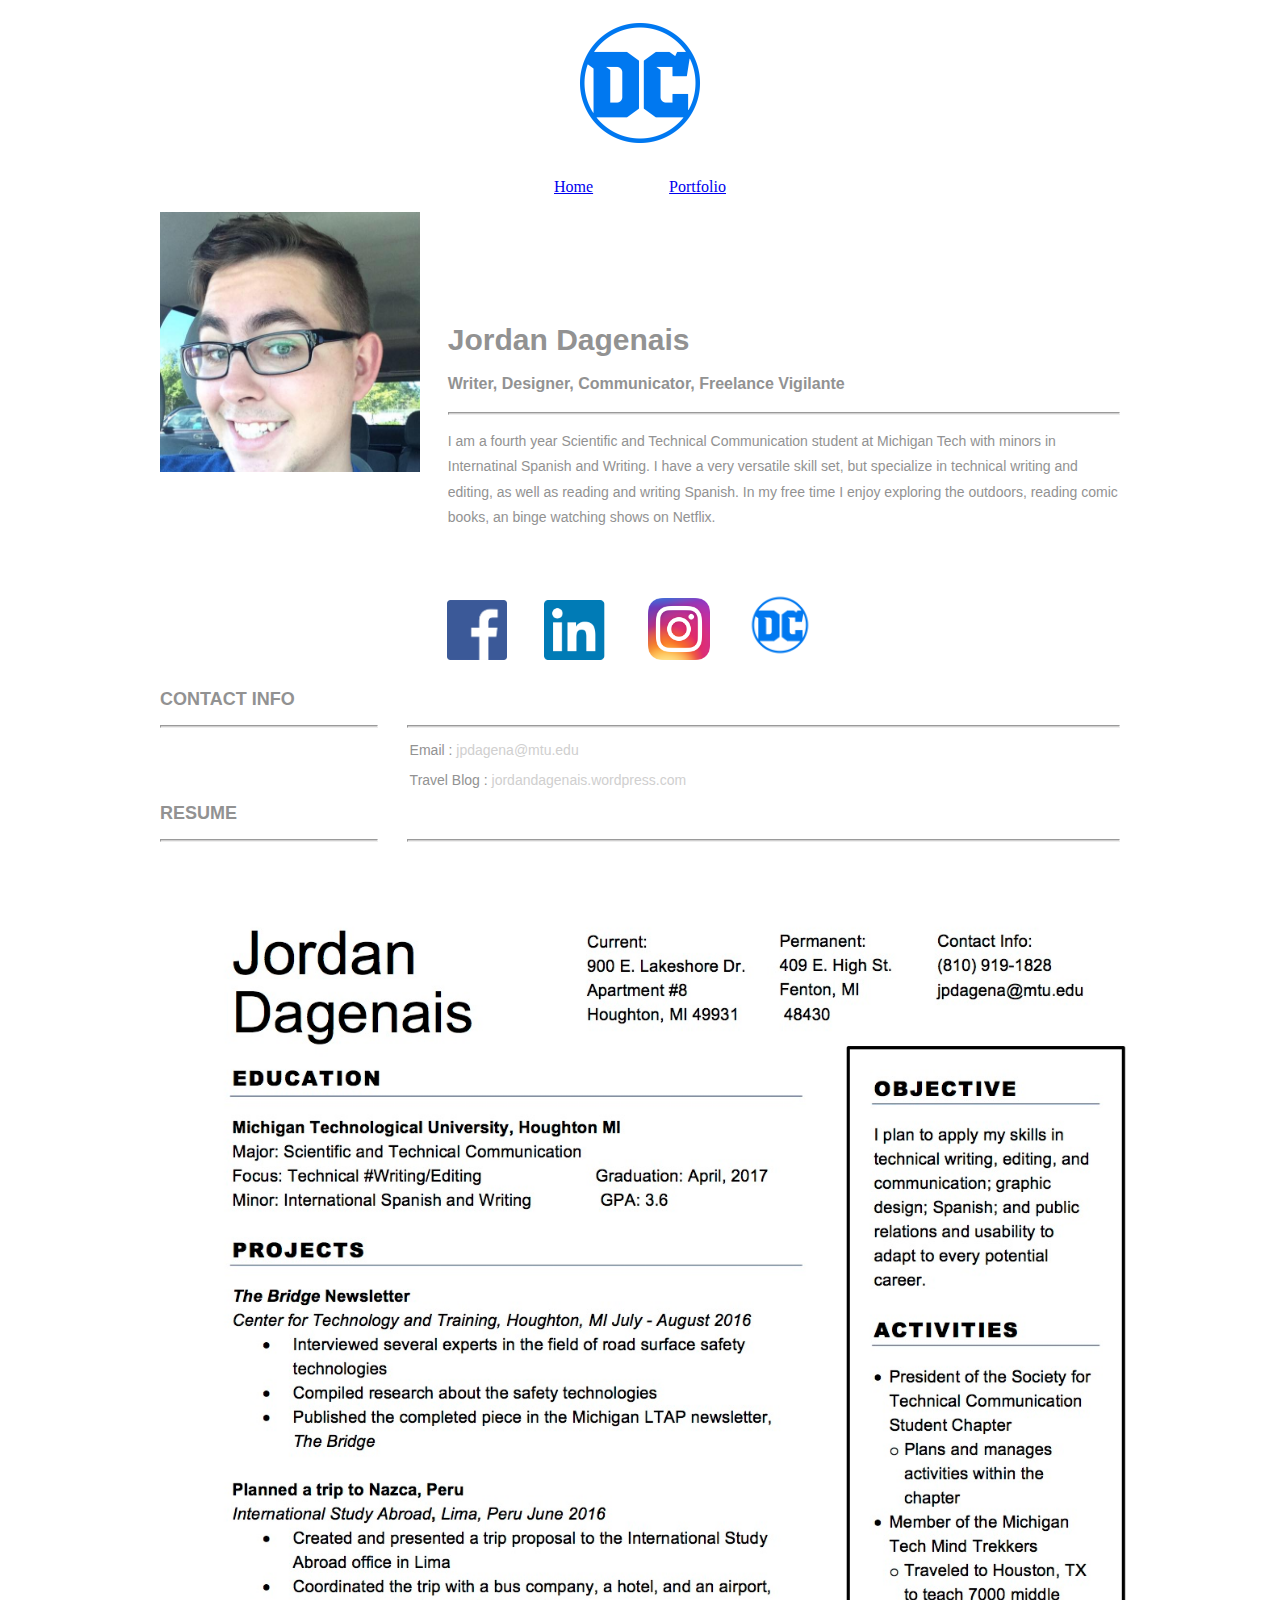
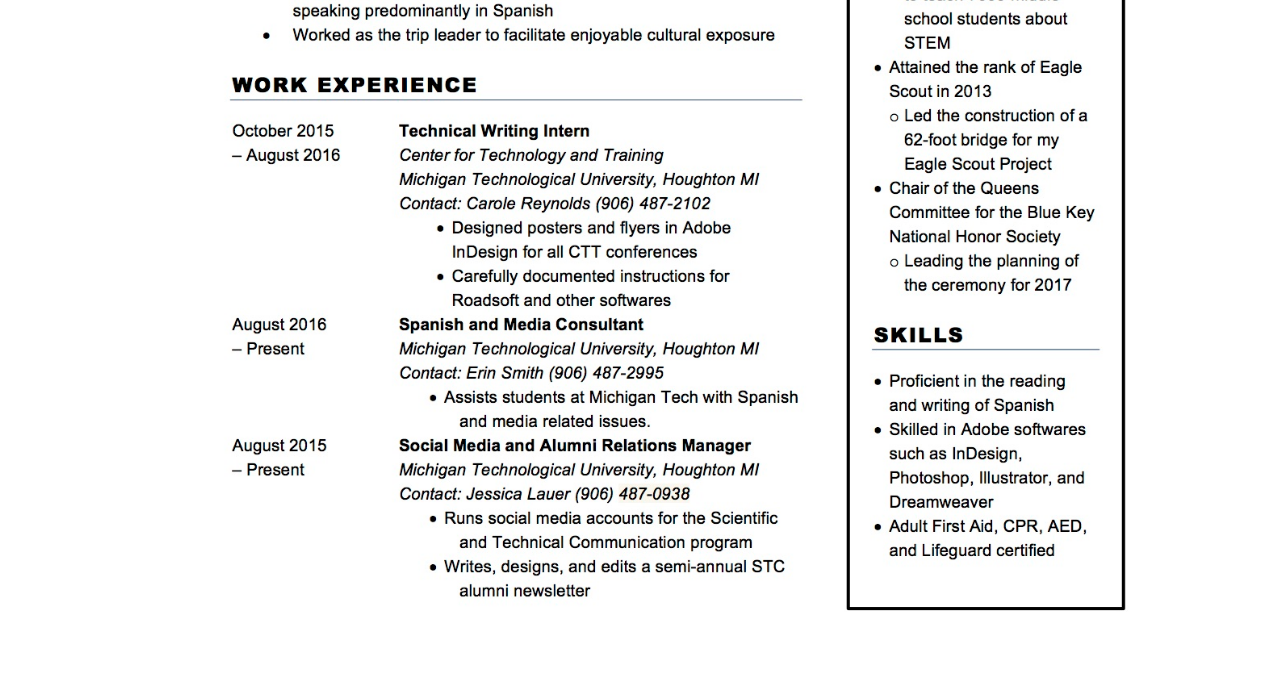
==== About Me.html @ 44e0fa01 "Add files via upload" ====
<!doctype html>
<html>
<head>
<meta charset="UTF-8">
<meta name="viewport" content="width=device-width, initial-scale=1">
<title>About Page template By Adobe Dreamweaver CC</title>
<link href="AboutPageAssets/styles/aboutPageStyle.css" rel="stylesheet" type="text/css">

<!--The following script tag downloads a font from the Adobe Edge Web Fonts server for use within the web page. We recommend that you do not modify it.-->
<script>var __adobewebfontsappname__="dreamweaver"</script><script src="http://use.edgefonts.net/montserrat:n4:default;source-sans-pro:n2:default.js" type="text/javascript"></script>
</head>

<body>
<!-- Header content -->
<header>
  <div class="profileLogo"> 
    <!-- Profile logo. Add a img tag in place of <span>. -->
    <img src="images/DC_Comics_logo.jpg" width="150">
  </div>
  <div>
    <p> <a href="index.html">Home</a> &nbsp; &nbsp; &nbsp; &nbsp; &nbsp; &nbsp; &nbsp; &nbsp; &nbsp; <a href="portfolio/Portfolio.html">Portfolio </a></p>
  </div>
  <div class="profilePhoto"> 
    <!-- Profile photo --> 
    <img src="images/Jordan.jpg" width="260"> </div>
  <!-- Identity details -->
  <section class="profileHeader">
    <h1>Jordan Dagenais</h1>
    <h3>Writer, Designer, Communicator, Freelance Vigilante</h3>
    <hr>
    <p>I am a fourth year Scientific and Technical Communication student at Michigan Tech with minors in Internatinal Spanish and Writing. I have a very versatile skill set, but specialize in technical writing and editing, as well as reading and writing Spanish. In my free time I enjoy exploring the outdoors, reading comic books, an binge watching shows on Netflix.</p>
  </section>
  <!-- Links to Social network accounts -->
  <aside class="socialNetworkNavBar">
    <div class="socialNetworkNav"> 
      <!-- Add a Anchor tag with nested img tag here --> 
      <a href="https://www.facebook.com/jpdagena"><img src="images/facebook_logo.png" width="60"></a> </div>
    <div class="socialNetworkNav"> 
      <!-- Add a Anchor tag with nested img tag here --> 
      <a href="https://www.linkedin.com/in/jordan-dagenais-959a0b104?trk=nav_responsive_tab_profile"><img src="images/linkedin_logo.png" width="68"></a> </div>
    <div class="socialNetworkNav"> 
      <!-- Add a Anchor tag with nested img tag here --> 
      <a href="https://www.instagram.com/jodagena/?hl=en"><img src="images/Instagram_logo.png" width="62"></a> </div>
    <div class="socialNetworkNav"> 
      <!-- Add a Anchor tag with nested img tag here --> 
      <a href="https://jordandagenais.wordpress.com/"><img src="images/DC_Comics_logo.jpg" width="70"></a> </div>
  </aside>
</header>
<!-- content -->
<section class="mainContent"> 
  <!-- Contact details -->
  <section class="section1">
    <h2 class="sectionTitle">Contact Info</h2>
    <hr class="sectionTitleRule">
    <hr class="sectionTitleRule2">
    <div class="section1Content">
      <p><span>Email :</span> jpdagena@mtu.edu</p>
      <p><span>Travel Blog :</span> jordandagenais.wordpress.com</p>
    </div>
  </section>
  <!-- Previous experience details -->
  <section class="section2">
    <h2 class="sectionTitle">Resume</h2>
    <hr class="sectionTitleRule">
    <hr class="sectionTitleRule2">
    <!-- First Title & company details  -->
    <article class="section2Content"> </article>
    <!-- Second Title & company details  -->
    <article class="section2Content"> </article>
    <img src="images/Resume for Career Fair, Fall 2016, Version 2.jpg" width="1000">
    <!-- Replicate the above Div block to add more title and company details --> 
  </section>
  <!-- Links to expore your past projects and download your CV -->
</section>

</body>
</html>
---- AboutPageAssets/styles/aboutPageStyle.css ----
@charset "utf-8";
/* Global Styles */

body {
	margin-left: auto;
	margin-right: auto;
	width: 92%;
	max-width: 960px;
	padding-left: 2.275%;
	padding-right: 2.275%;
}
/* Header */
header {
	text-align: center;
	display: block;
}
header .profileLogo .logoPlaceholder {
	background-color: rgba(208,207,207,1.00);
	width: 187px;
	text-align: center;
}
header .logoPlaceholder span {
	width: 80px;
	height: 22px;
	font-family: 'Montserrat', sans-serif;
	color: rgba(255,255,255,1.00);
	font-size: 30px;
	font-weight: 700;
	line-height: 53px;
}
header .profilePhoto {
	background-color: rgba(237,237,237,1.00);
	width: 259px;
	border-radius: 50%;
	height: 259px;
	clear: both;
}
header .profileHeader h1 {
	font-family: 'Montserrat', sans-serif;
	color: rgba(146,146,146,1.00);
	font-size: 30px;
	font-weight: 700;
	line-height: 24px;
}
header .profileHeader h3 {
	font-family: sans-serif;
	color: rgba(146,146,146,1.00);
	font-size: 16px;
	font-weight: 700;
	line-height: 24px;
}
hr {
	background-color: rgba(208,207,207,1.00);
	height: 1px;
}
header .profileHeader p {
	font-family: sans-serif;
	color: rgba(146,146,146,1.00);
	font-size: 14px;
	font-weight: 400;
	line-height: 1.8;
	overflow-y: auto;
}
header .socialNetworkNavBar {
	text-align: center;
	display: block;
	margin-top: 60px;
	clear: both;
}
header .socialNetworkNavBar .socialNetworkNav {
	border-radius: 50%;
	cursor: pointer;
}
header .socialNetworkNavBar .socialNetworkNav img:hover {
	opacity: 0.5;
}
/* Main Content sections */
.mainContent .section1 {
	display: block;
}
.section1 .sectionTitle, .section2 .sectionTitle {
	font-family: 'Montserrat', sans-serif;
	color: rgba(146,146,146,1.00);
	font-size: 18px;
	font-weight: 700;
	text-transform: uppercase;
}
.section1 .sectionTitleRule, .section2 .sectionTitleRule {
	margin: 0 3% 0 0;
	float: left;
	clear: both;
}
.section1 .sectionTitleRule2, .section2 .sectionTitleRule2 {
	background-color: rgba(208,207,207,1.00);
	height: 1px;
	padding: 0px;
}
.mainContent .section1 .section1Content {
	font-family: ProximaNova;
	font-size: 14px;
	font-weight: 100;
	color: rgba(208,207,207,1.00);
}
.mainContent .section1 .section1Content span {
	color: rgba(146,146,146,1.00);
	font-family: sans-serif;
}
.section2 .sectionContentTitle {
	font-family: sans-serif;
	color: rgba(146,146,146,1.00);
	font-size: 18px;
	font-weight: 700;
}
.section2 .sectionContentSubTitle {
	font-family: sans-serif;
	color: rgba(68,67,67,1.00);
	font-size: 14px;
	font-weight: 400;
}
.section2 .sectionContent {
	font-family: sans-serif;
	color: rgba(146,146,146,1.00);
	font-size: 14px;
	font-weight: 400;
	line-height: 1.8;
}
.mainContent {
	display: block;
}
.mainContent .externalResourcesNav .externalResources {
	background-color: rgba(208,207,207,1.00);
	display: inline-block;
	text-align: center;
	margin-top: 0px;
	padding-top: 3%;
	cursor: pointer;
}
.mainContent .externalResourcesNav .externalResources:hover {
	background-color: rgba(153,153,153,1.00);
}
.externalResourcesNav .externalResources a {
	font-family: 'Montserrat', sans-serif;
	color: rgba(255,255,255,1.00);
	font-size: 14px;
	font-weight: 400;
	line-height: 18px;
	text-decoration: none;
}
.stretch {
	content: '';
	display: inline-block;
	margin-left: 2%;
	margin-right: 2%;
}
/* Footer */
footer .footerDisclaimer {
	font-family: sans-serif;
	font-size: 14px;
	line-height: 18px;
	color: rgba(104,103,103,1.00);
	font-weight: 700;
}
footer .footerDisclaimer span {
	color: rgba(181,178,178,1.00);
	font-weight: 400;
}
footer .footerNote {
	font-family: sans-serif;
	font-size: 14px;
	line-height: 18px;
	color: rgba(104,103,103,1.00);
	font-weight: 700;
}
footer .footerNote span {
	color: rgba(181,178,178,1.00);
	font-weight: 400;
}

/* Media query for Mobile devices*/
@media only screen and (min-width : 285px) and (max-width : 480px) {
/* Header */
header {
	width: 100%;
	float: none;
}
header .profileLogo .logoPlaceholder {
	display: inline-block;
}
header .profilePhoto {
	display: inline-block;
}
header .profileHeader {
	text-align: center;
	margin-top: 10%;
}
header .profileHeader p {
	text-align: justify;
}
header .socialNetworkNavBar {
	text-align: center;
	display: block;
	margin-top: 60px;
	clear: both;
	margin-bottom: 15%;
}
header .socialNetworkNavBar .socialNetworkNav {
	width: 60px;
	height: 60px;
	display: inline-block;
	margin-right: 23px;
}
/* Main content sections */
.mainContent .section1 {
	text-align: center;
	margin-bottom: 10%;
}
.section1 .section1Title, .section2 .section1Title {
	text-align: center;
}
.section1 .sectionTitleRule, .section2 .sectionTitleRule {
	width: 100%;
}
.section1 .sectionTitleRule2, .section2 .sectionTitleRule2 {
	display: none;
}
.mainContent .section1 .section1Content {
	display: inline-block;
	text-align: left;
	font-family: sans-serif;
	text-align: justify;
}
.mainContent .section2 {
	display: block;
	text-align: center;
}
.section2 .section2Content {
	margin-top: 10%;
	text-align: justify;
	margin-bottom: 10%;
}
.mainContent .externalResourcesNav {
	margin-bottom: 10%;
}
.mainContent .externalResourcesNav .externalResources {
	width: 100%;
	height: 35px;
}
/* Footer */
footer {
	display: block;
	text-align: center;
	font-family: sans-serif;
}
}

/* Media Query for Tablets */
@media only screen and (min-width : 481px) and (max-width : 1024px) {
/* Header */
header {
	width: 100%;
	float: none;
}
header .profileLogo .logoPlaceholder {
	display: inline-block;
	font-family: 'Montserrat', sans-serif;
}
header .profilePhoto {
	float: left;
	clear: both;
	margin-right: 3%;
	margin-top: 5%;
}
header .profileHeader {
	text-align: left;
	margin-top: 7%;
}
header .socialNetworkNavBar .socialNetworkNav {
	width: 74px;
	height: 74px;
	display: inline-block;
	margin-right: 23px;
}
/* Main content and sections */
.section1 .section1Title, .section2 .section1Title {
	text-align: center;
}
.section1 .sectionTitleRule, .section2 .sectionTitleRule {
	width: 100%;
}
.section1 .sectionTitleRule2, .section2 .sectionTitleRule2 {
	display: none;
}
.mainContent .section1 .section1Content {
	display: block;
	margin: 0% 0% 0% 20%;
	font-family: sans-serif;
	margin-top: 5%;
	margin-bottom: 5%;
}
.mainContent .section2 {
	clear: both;
}
.section2 .section2Content {
	padding: 0px;
	margin-left: 20%;
	font-family: sans-serif;
	margin-top: 5%;
	margin-bottom: 5%;
}
.mainContent .externalResourcesNav {
	margin-left: 20%;
	margin-top: 40px;
	margin-bottom: 40px;
	text-align: center;
	padding-top: 0px;
	clear: both;
}
.mainContent .externalResourcesNav .externalResources {
	width: 199px;
	height: 48px;
	margin-top: 5%;
}
/* Footer */
footer .footerDisclaimer {
	float: left;
	margin-left: 3%;
	font-family: sans-serif;
}
footer .footerNote {
	float: right;
	margin-right: 3%;
	font-family: sans-serif;
}
}

/* Desktops and laptops  */
@media only screen and (min-width:1025px) {
/* Header */
header .profileLogo .logoPlaceholder {
	float: left;
	margin-bottom: 50px;
}
header .profilePhoto {
	float: left;
	clear: both;
	margin-right: 3%;
}
header .profileHeader {
	text-align: left;
	padding-top: 10%;
}
header .socialNetworkNavBar .socialNetworkNav {
	width: 74px;
	height: 74px;
	display: inline-block;
	margin-right: 23px;
}
/* Main content sections */
.section1 .sectionTitleRule, .section2 .sectionTitleRule {
	width: 22.5%;
}
.mainContent .section1 .section1Content {
	display: block;
	margin-top: 0%;
	margin-right: 0%;
	margin-left: 26%;
	margin-bottom: 0%;
	font-family: sans-serif;
}
.mainContent .section2 {
	clear: both;
}
.section2 .section2Content {
	padding: 0px;
	margin-left: 26%;
	font-family: sans-serif;
}
.mainContent .externalResourcesNav {
	margin-top: 40px;
	margin-bottom: 40px;
	text-align: center;
	padding-top: 0px;
	clear: both;
}
.mainContent .externalResourcesNav .externalResources {
	width: 199px;
	height: 48px;
}
/* Footer */
footer .footerDisclaimer {
	float: left;
	margin-left: 3%;
	font-family: sans-serif;
}
footer .footerNote {
	float: right;
	margin-right: 3%;
	font-family: sans-serif;
}
}
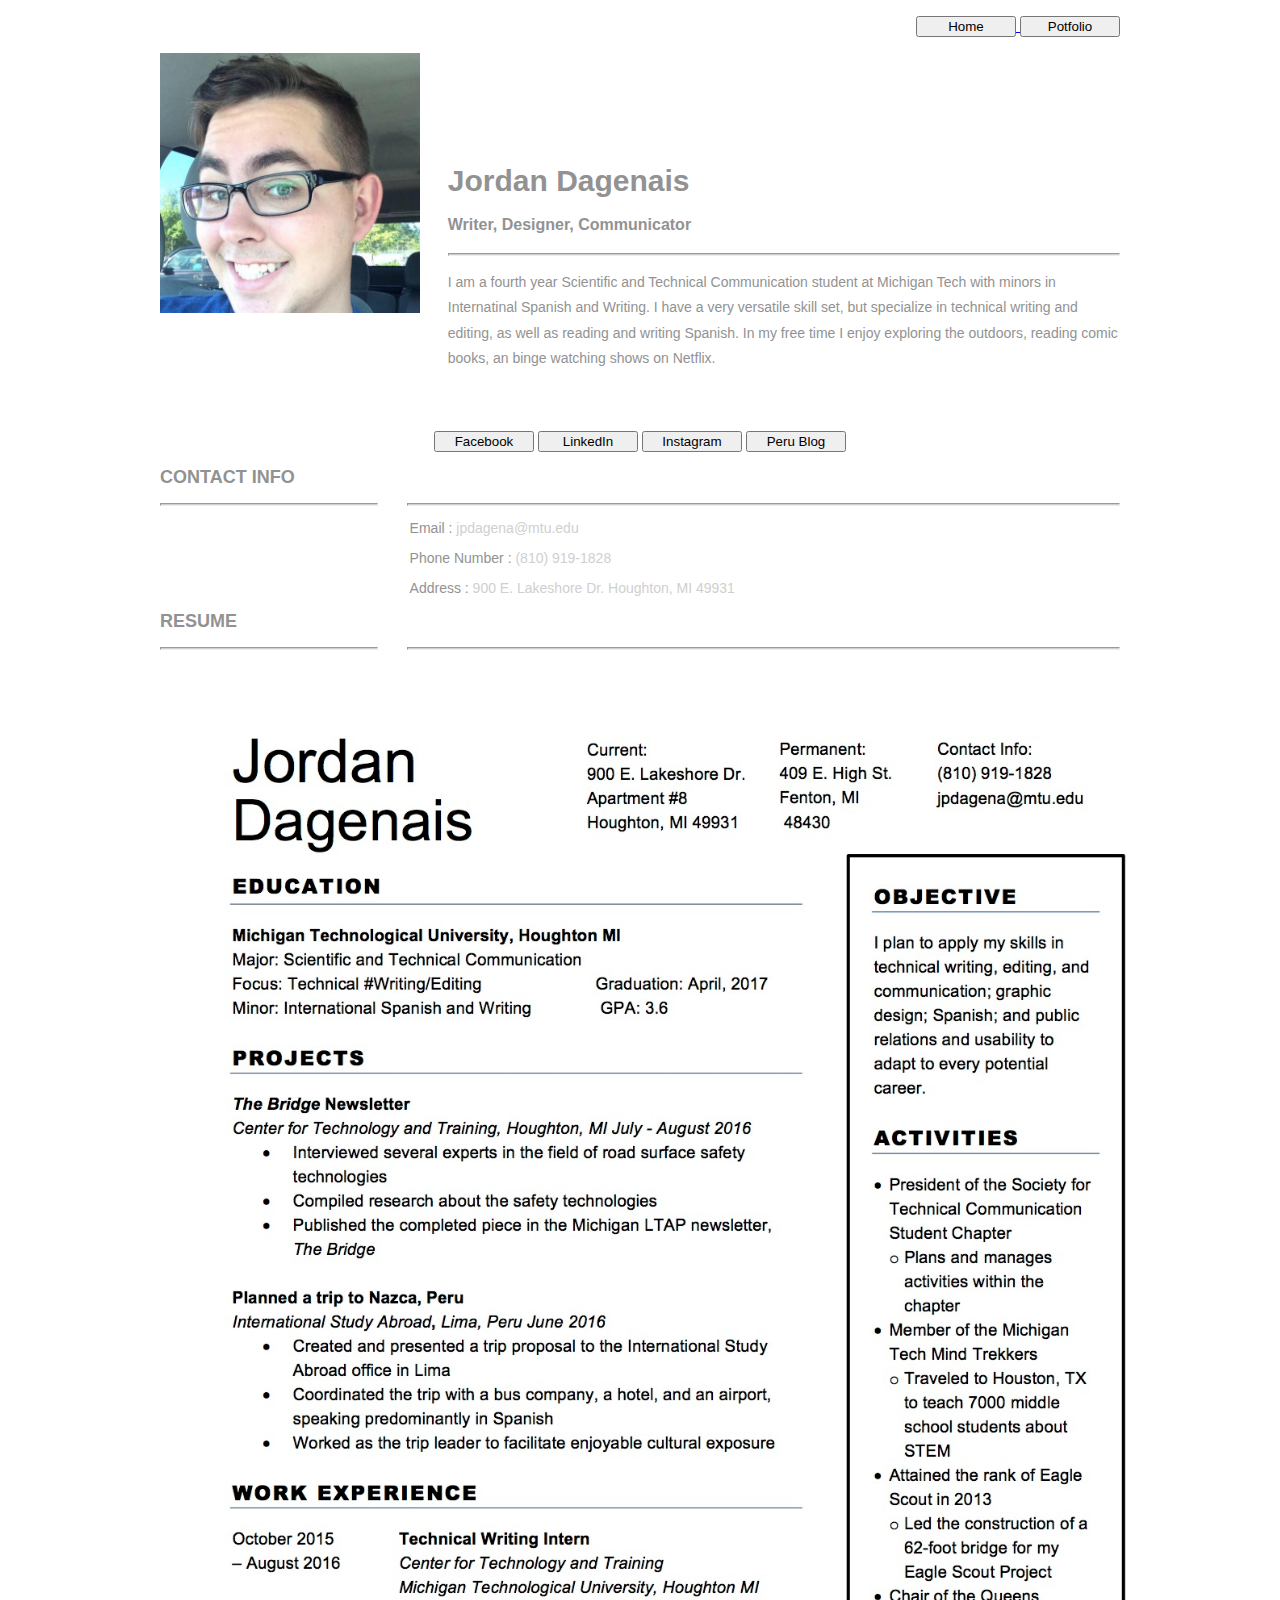
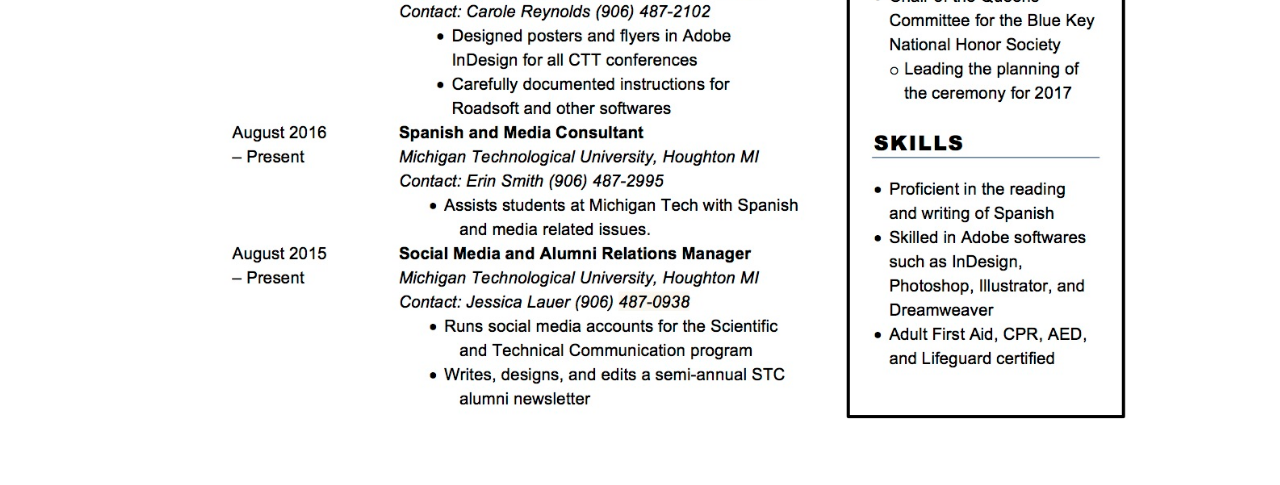
==== commit 8a396e0b: "Final Edits" ====
--- a/About Me.html
+++ b/About Me.html
@@ -13,12 +13,9 @@
 <body>
 <!-- Header content -->
 <header>
-  <div class="profileLogo"> 
-    <!-- Profile logo. Add a img tag in place of <span>. -->
-    <img src="images/DC_Comics_logo.jpg" width="150">
-  </div>
   <div>
-    <p> <a href="index.html">Home</a> &nbsp; &nbsp; &nbsp; &nbsp; &nbsp; &nbsp; &nbsp; &nbsp; &nbsp; <a href="portfolio/Portfolio.html">Portfolio </a></p>
+	  <p> <a href="index.html"><input type="button" name="button" id="button5" value="Home" style="width: 100px"> </a>
+		   <a href="portfolio/Portfolio.html"> <input type="button" name="button" id="button6" value="Potfolio" style="width: 100px"> </a> </p>
   </div>
   <div class="profilePhoto"> 
     <!-- Profile photo --> 
@@ -26,24 +23,16 @@
   <!-- Identity details -->
   <section class="profileHeader">
     <h1>Jordan Dagenais</h1>
-    <h3>Writer, Designer, Communicator, Freelance Vigilante</h3>
+    <h3>Writer, Designer, Communicator</h3>
     <hr>
     <p>I am a fourth year Scientific and Technical Communication student at Michigan Tech with minors in Internatinal Spanish and Writing. I have a very versatile skill set, but specialize in technical writing and editing, as well as reading and writing Spanish. In my free time I enjoy exploring the outdoors, reading comic books, an binge watching shows on Netflix.</p>
   </section>
   <!-- Links to Social network accounts -->
   <aside class="socialNetworkNavBar">
-    <div class="socialNetworkNav"> 
-      <!-- Add a Anchor tag with nested img tag here --> 
-      <a href="https://www.facebook.com/jpdagena"><img src="images/facebook_logo.png" width="60"></a> </div>
-    <div class="socialNetworkNav"> 
-      <!-- Add a Anchor tag with nested img tag here --> 
-      <a href="https://www.linkedin.com/in/jordan-dagenais-959a0b104?trk=nav_responsive_tab_profile"><img src="images/linkedin_logo.png" width="68"></a> </div>
-    <div class="socialNetworkNav"> 
-      <!-- Add a Anchor tag with nested img tag here --> 
-      <a href="https://www.instagram.com/jodagena/?hl=en"><img src="images/Instagram_logo.png" width="62"></a> </div>
-    <div class="socialNetworkNav"> 
-      <!-- Add a Anchor tag with nested img tag here --> 
-      <a href="https://jordandagenais.wordpress.com/"><img src="images/DC_Comics_logo.jpg" width="70"></a> </div>
+	  <a href="https://www.facebook.com/jpdagena"><input type="button" name="button_facebook" id="button_facebook" value="Facebook" onclick="https://www.facebook.com/jpdagena" style="width: 100px"></a>
+	  <a href="https://www.linkedin.com/profile/preview?locale=en_US&trk=prof-0-sb-preview-primary-button"><input type="button" name="button_linkedin" id="button_linkedin" value="LinkedIn" onclick="https://www.linkedin.com/in/jordan-dagenais-959a0b104?trk=nav_responsive_tab_profile_pic" style="width: 100px"></a>
+	  <a href="https://www.instagram.com/jodagena/?hl=en"><input type="button" name="button_instagram" id="button_instagram" value="Instagram" onclick="https://www.instagram.com/jodagena/?hl=en" style="width: 100px"></a>
+	  <a href="https://jordandagenais.wordpress.com/"><input type="button" name="button_" id="button_perublog" value="Peru Blog" onclick="https://jordandagenais.wordpress.com/" style="width: 100px"></a>
   </aside>
 </header>
 <!-- content -->
@@ -55,7 +44,8 @@
     <hr class="sectionTitleRule2">
     <div class="section1Content">
       <p><span>Email :</span> jpdagena@mtu.edu</p>
-      <p><span>Travel Blog :</span> jordandagenais.wordpress.com</p>
+      <p><span>Phone Number :</span> (810) 919-1828</p>
+      <p><span>Address :</span> 900 E. Lakeshore Dr. Houghton, MI 49931</p>
     </div>
   </section>
   <!-- Previous experience details -->
@@ -67,7 +57,7 @@
     <article class="section2Content"> </article>
     <!-- Second Title & company details  -->
     <article class="section2Content"> </article>
-    <img src="images/Resume for Career Fair, Fall 2016, Version 2.jpg" width="1000">
+    <img src="images/Resume for Career Fair, Fall 2016, Version 2.jpg" width="1000" class="img-responsive" alt="Placeholder image">
     <!-- Replicate the above Div block to add more title and company details --> 
   </section>
   <!-- Links to expore your past projects and download your CV -->
--- a/AboutPageAssets/styles/aboutPageStyle.css
+++ b/AboutPageAssets/styles/aboutPageStyle.css
@@ -11,7 +11,7 @@
 }
 /* Header */
 header {
-	text-align: center;
+	text-align: right;
 	display: block;
 }
 header .profileLogo .logoPlaceholder {
@@ -24,7 +24,7 @@
 	height: 22px;
 	font-family: 'Montserrat', sans-serif;
 	color: rgba(255,255,255,1.00);
-	font-size: 30px;
+	font-size: 300px;
 	font-weight: 700;
 	line-height: 53px;
 }
